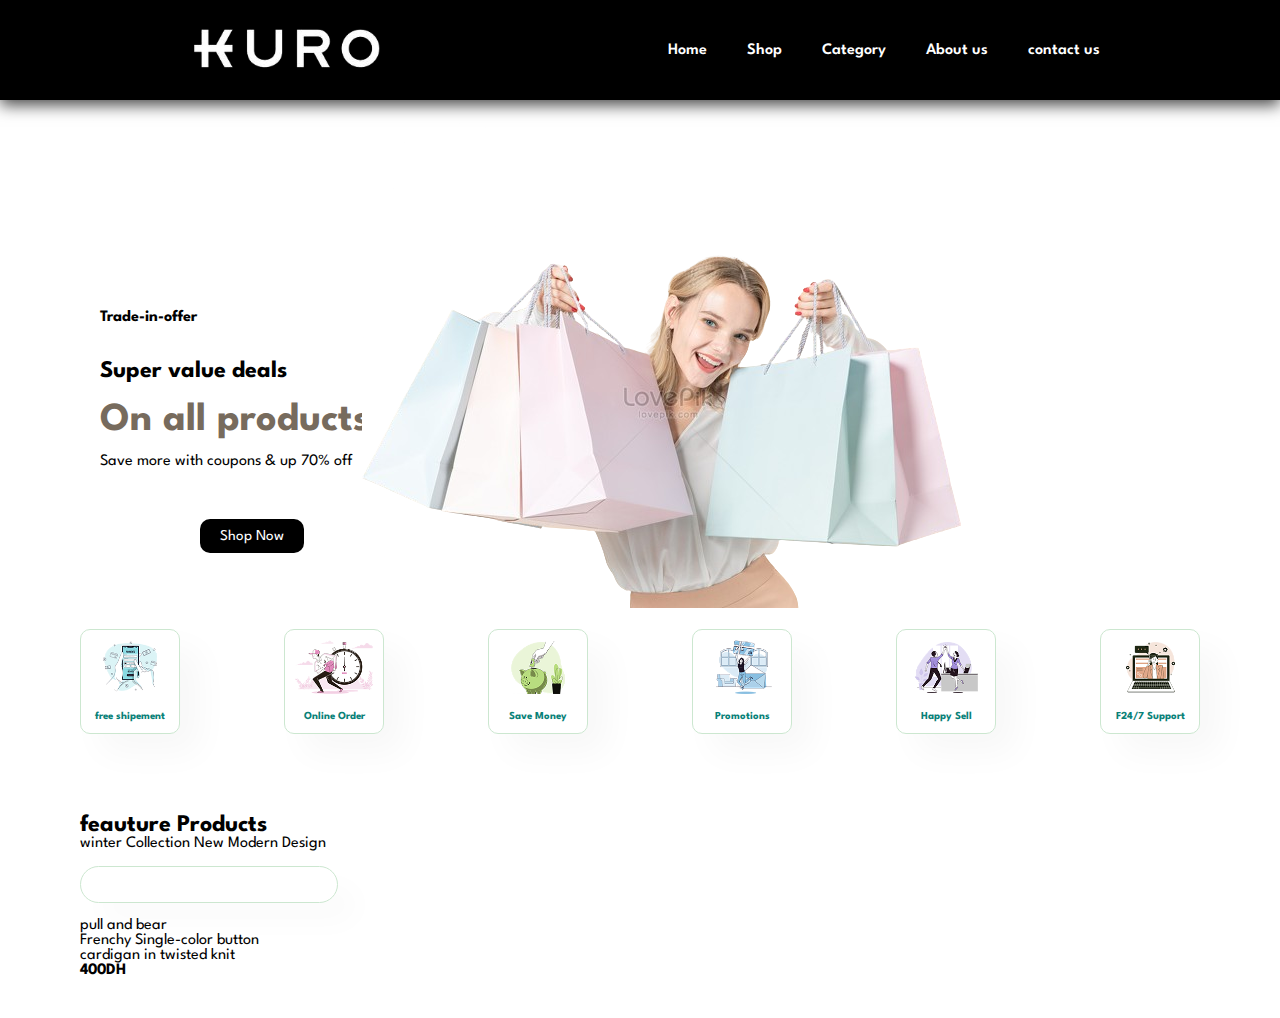
==== index.html @ 1a4fab9d "first commit" ====
<!DOCTYPE html>
<html lang="en">
<head>
    <link rel="stylesheet" href="style.css">
    <meta charset="UTF-8">
    <meta name="viewport" content="width=device-width, initial-scale=1.0">
    <title>KURO</title>
    <script defer src="https://use.fontawesome.com/releases/v5.15.4/js/all.js" ></script>
</head>
<body>
  <section id="header">
  <a href="#"><img src="logo.png" class="logo"></a> 
  <div>
    <ul class="navbar">
        <li class="active"><a href="index.html">Home</a></li>
        <li><a href="shop.html">Shop</a></li>
        <li><a href="">Category</a>
          
            <ul class="dropdown">
               
                <li><a href="#">Clothes </a></li>
                <li><a href="#">Accessories</a></li>
                <li><a href="#">Shoes</a></li>
                <li><a href="#">Bags</a></li>
                <li><a href="#">Beauty Cosmetics</a></li>
                <li><a href="#"></a></li>
            </ul>
          
        </li>
        <li><a href="about.html">About us</a></li>
        <li><a href="contact.html">contact us</a></li>
        <li><a href="cart.html"><i class="fas fa-shopping-bag" style="color: white;"></i></a></li>
        <li><a href="profile.html"><i class="fas fa-user" style="color: #ffffff;"></i></a></li>

    </ul>
  </div>

  </section>
  
  <section id="hero">
    <div id="lktba">
    <h4>Trade-in-offer</h4>
    <h2>Super value deals</h2>
    <h1>On all products</h1>
    <p>Save more with coupons & up 70% off</p>
    </div>
    <button>Shop Now</button>
    <div class="img">
      <img class="g" src="lovepik-fashion-model-shopping-picture_501399540-removebg-preview.png">
    </div>
  </section>
  
  <section id="feauture" class="section-p1">
    <div class="fe-box">
      <img src="f1.png" width="500px"  >
      <h6 id="c0">free shipement </h6>
      </div>
      <div class="fe-box">
        <img src="f2.png" width="500px"  >
        <h6 id="c1">Online Order </h6>
        </div>
        <div class="fe-box">
          <img src="f3.png" width="500px"  >
          <h6 id="c2">Save Money </h6>
          </div>
          <div class="fe-box">
            <img src="f4.png" width="500px"  >
            <h6 id="c3">Promotions </h6>
            </div>
            <div class="fe-box">
              <img src="f5.png" width="500px"  >
              <h6 id="c4">Happy Sell </h6>
              </div>
              <div class="fe-box">
                <img src="f6.png" width="500px"  >
                <h6 id="c5">F24/7 Support </h6>
                </div>

  </section>
  <section id="product1" class="section-p1">
<h2>feauture Products</h2>
<p>winter Collection New Modern Design</p>
<div class="pro">
  <img src="p1.jpg" alt="">
</div>
<div class="des">
  <span>pull and bear</span>
  <p>Frenchy Single-color button<br> cardigan in twisted knit</p>
<div class="star">
  <i class="fas fa-star"></i>
  <i class="fas fa-star"></i>
  <i class="fas fa-star"></i>
  <i class="fas fa-star"></i>
  <i class="fas fa-star"></i>
</div>
<h4>400DH</h4>
</div>
<a href="#"><i class="fas fa-shopping-cart"></i></a>



  </section>
</body>


</html>
---- style.css ----
@import url("https://fonts.googleapis.com/css2?family=Spartan:wght@100;200;300;400;500;600;700;800;900&display=swap");


* {
    margin: 0;
    padding: 0;
    box-sizing: border-box;
    font-family: "Spartan", sans-serif;
  }
  #header{
    display: flex ;
    align-items: center;
    justify-content: space-between;
    padding: 20px 80px;
    background-color: black;
    box-shadow: 0 5px 15px  rgba(0, 0, 0, 0.73);
    height: 100px;
    left: 0;

    

  }

  
  .navbar{
    display: flex;
    align-items:center ;
    justify-content: center;
    

  }
.navbar li{
  list-style: none;
  padding: 0 20px;

}
.navbar li a{
  text-decoration: none;
  font-size: 16px;
  font-weight: 600;
  color: white;

}
.navbar li a:hover{
  color:red;
  font-size:18px;
}

ul li ul.dropdown li{
  display: block;
  color: black;
  margin-bottom: 15px;
  margin-top:15 px;
  
  

}
ul li ul.dropdown li:last-child{
  border: none;
}
ul li ul.dropdown{
  width: 100%;
  background: white;
  position: absolute;
  z-index: 999;
  display: none;
  color: black;
  width: 150px;
  border-radius: 10px;
}
ul li:hover{
  background-color:black;
}

ul li:hover ul.dropdown{
  display: block;
}
.dropdown li:hover{
  background-color: white
}
ul.dropdown a{
  color:black;
  
}
 


#lktba h4 {
  padding-bottom: 15px;
  padding-top: 200px;
  padding-left: 100px;
  margin-top: 10px;

}
#lktba h1 {
 color: #776B5D;
 font-size: 40px;
 padding-left: 100px;
 margin-top: 20px;  
}
#lktba h2{
  padding-left: 100px;
  margin-top: 20px;
}
#lktba p{
  padding-left: 100px;
  font-size: 16px;
  margin: 15px 0 20px 0;
  
 }
 #hero button{
  background-color: black;
  color: white;
  font-size: 15px;
  font-weight:5px;
  border-radius: 10px;
  margin-top: 30px;
  margin-left: 200px;
  padding: 10px 20px;
  border-style: none;
  position: absolute;

  
}

.container {
  position: relative;
  width: 300px; 
  height: 200px; 
  border: 1px solid #ccc; /
}

.g {
  display: flex;
  justify-content: start;
  position: absolute;
  top: 200px;
  right: 0;
  transform: translate(-50%, 0); 
}

.section-p1{
  padding: 40px 80px ;
}
#feauture{
  display: flex;
  align-items: center;
  justify-content: space-between;
  flex-wrap: wrap;
}



#feauture .fe-box{
  
  width: 100px;
  text-align: center;
 padding:10px;
  box-shadow: 20px 20px 34px  rgba(0,0,0,0.03);
  border: 1px solid #cce7d0;
  border-radius: 10px ;
  margin-top: 100px;



}
#feauture .fe-box:hover{
  box-shadow: 10px 10px 54px rgba(70, 62, 221, 0.1);
  
}
#feauture .fe-box h6{
  display: inline-block;
  padding: 10px px 6px 45px;
  line-height: 1;
  border-radius: 5px;
  color: #088178;
  
  
}
#feauture .fe-box img{
  width: 100%;
  margin-bottom: 10px;
}
#product1 .pro{
  width: 23%;
  min-width: 250px;
  padding: 10px 12px;
  border: 1px solid #cce7d0;
  border-radius: 25px;
  cursor: pointer;
  box-shadow: 20px 20px 30px rgba(0, 0, 0, 0.02) ;
  margin: 15px 0;
  transition: 0.2s ease;
}
#product1 .pro:hover{
  box-shadow: 20px 20px 30px rgba(0, 0, 0, 0.06) ;
}

#product1 .pro img{
  width: 100%;
  border-radius: 20px;
}
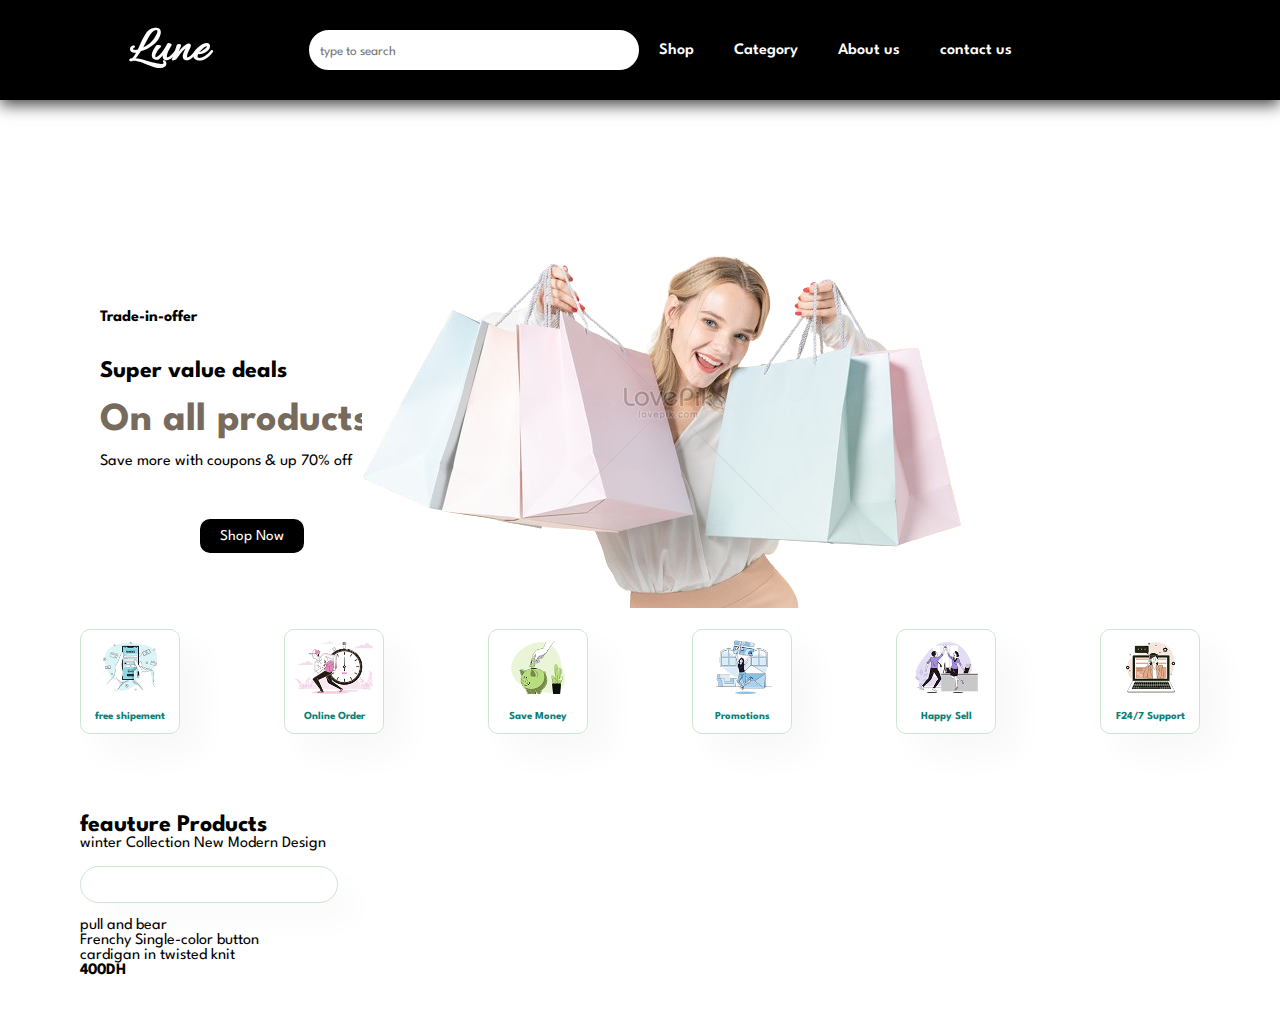
==== commit f5116edb: "fgch" ====
--- a/index.html
+++ b/index.html
@@ -5,17 +5,27 @@
     <meta charset="UTF-8">
     <meta name="viewport" content="width=device-width, initial-scale=1.0">
     <title>KURO</title>
+    <script src="script.js"></script>
+    <link rel="stylesheet" href="https://fonts.googleapis.com/css?family=Allura">
+    
     <script defer src="https://use.fontawesome.com/releases/v5.15.4/js/all.js" ></script>
 </head>
+
 <body>
   <section id="header">
-  <a href="#"><img src="logo.png" class="logo"></a> 
-  <div>
+   
+  <div class="head">
     <ul class="navbar">
-        <li class="active"><a href="index.html">Home</a></li>
+      <h2 id="logo"><a href="index.html"></a>Lune</h2>
+       <div class="main">
+        <input type="search" placeholder="type to search">
+        <a><a><i class="fas fa-search icon-search" style="color: #000000;"></i></a>
+      
+
+       </div>
+       
         <li><a href="shop.html">Shop</a></li>
         <li><a href="">Category</a>
-          
             <ul class="dropdown">
                
                 <li><a href="#">Clothes </a></li>
@@ -25,15 +35,25 @@
                 <li><a href="#">Beauty Cosmetics</a></li>
                 <li><a href="#"></a></li>
             </ul>
-          
-        </li>
+          </li>
         <li><a href="about.html">About us</a></li>
         <li><a href="contact.html">contact us</a></li>
         <li><a href="cart.html"><i class="fas fa-shopping-bag" style="color: white;"></i></a></li>
-        <li><a href="profile.html"><i class="fas fa-user" style="color: #ffffff;"></i></a></li>
-
+        <li><a href="profile.html"><i class="fas fa-user" style="color: #ffffff;"></i></a>
+            <ul class="dropdown">
+                <li><a href="login.php">log in</a></li>
+                <li><a href="UserRegister.php">sign up</a></li>
+            </ul>
+        </li>
+      
+       
+        
+        
     </ul>
   </div>
+
+        
+  
 
   </section>
   
--- a/style.css
+++ b/style.css
@@ -6,6 +6,15 @@
     padding: 0;
     box-sizing: border-box;
     font-family: "Spartan", sans-serif;
+  }
+
+  #logo{
+    color: white;
+    margin-left: 50px;
+    margin-right: 100px;
+    font-family: "Allura",sans-serif;
+    font-size: 50px;
+
   }
   #header{
     display: flex ;
@@ -17,15 +26,14 @@
     height: 100px;
     left: 0;
 
-    
-
-  }
+    }
 
   
   .navbar{
     display: flex;
     align-items:center ;
     justify-content: center;
+    justify-content: space-around;
     
 
   }
@@ -74,13 +82,18 @@
 
 ul li:hover ul.dropdown{
   display: block;
+
 }
 .dropdown li:hover{
-  background-color: white
+  background-color: #F3EEEA;
+  padding:10px;
 }
 ul.dropdown a{
   color:black;
   
+}
+ul li:hover ul.dropdown:first-child{
+  padding:100px;
 }
  
 
@@ -199,4 +212,28 @@
 #product1 .pro img{
   width: 100%;
   border-radius: 20px;
-}+}
+
+
+ .main{
+  width: 330px;
+  flex-direction: row-reverse;
+  border: 03px solid white;
+  padding: 08px;
+  border-radius: 30px;
+  background-color: white;
+
+ }
+ input{
+  background-color: white;
+  border: 0px;
+  outline: 0px;
+  width: 250px;
+
+ } 
+ .icon-search{
+  color: black;
+  font-size: 20px;
+
+
+ }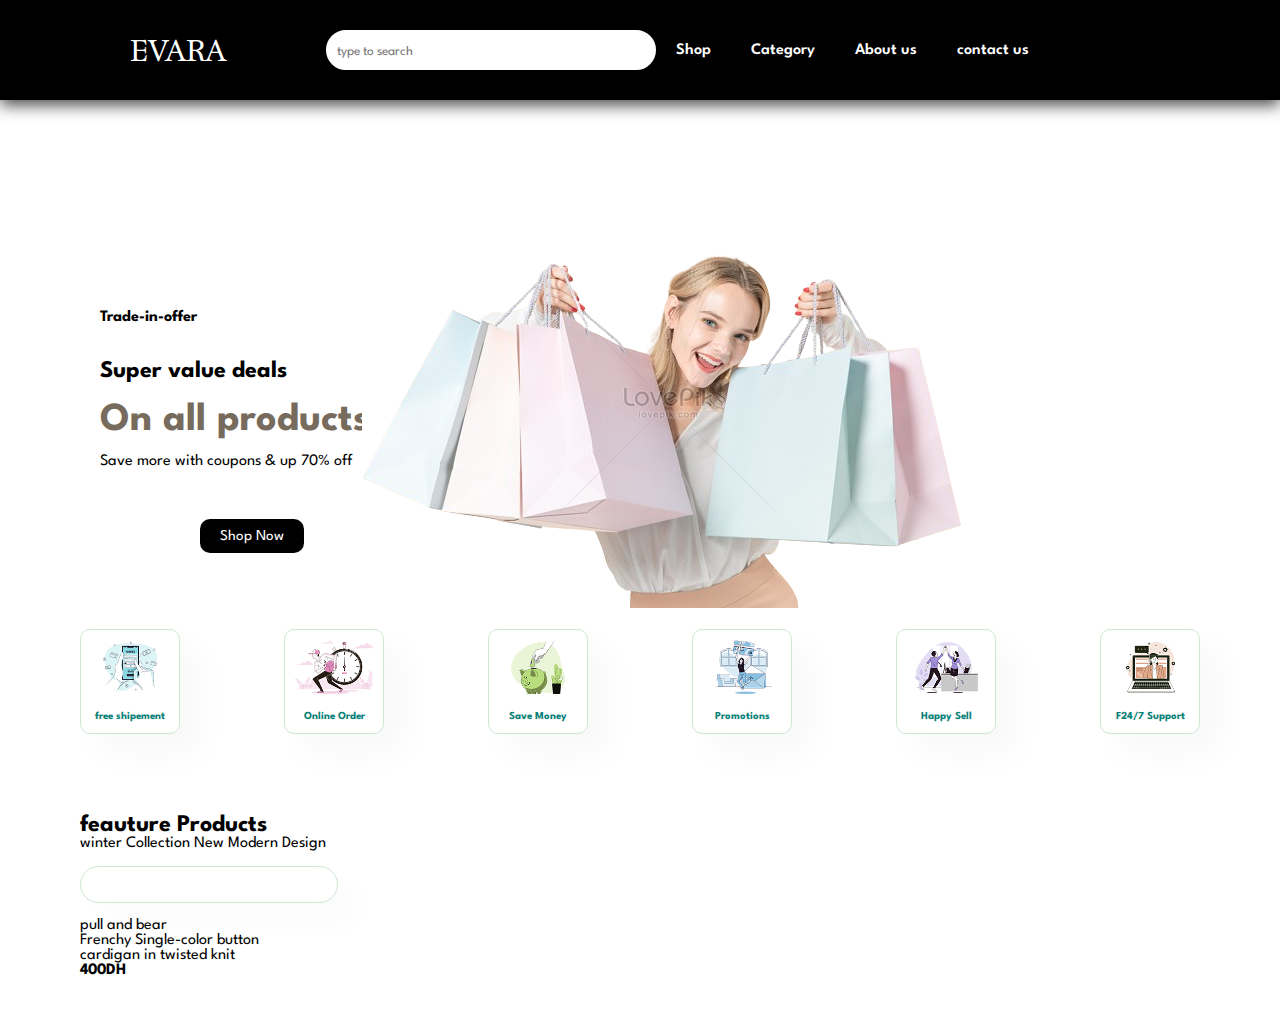
==== commit 04668185: "first commit" ====
--- a/index.html
+++ b/index.html
@@ -4,9 +4,9 @@
     <link rel="stylesheet" href="style.css">
     <meta charset="UTF-8">
     <meta name="viewport" content="width=device-width, initial-scale=1.0">
-    <title>KURO</title>
+    <title>EVARA</title>
     <script src="script.js"></script>
-    <link rel="stylesheet" href="https://fonts.googleapis.com/css?family=Allura">
+    <link rel="stylesheet" href="https://fonts.googleapis.com/css?family=Hedvig Letters Serif">
     
     <script defer src="https://use.fontawesome.com/releases/v5.15.4/js/all.js" ></script>
 </head>
@@ -16,7 +16,7 @@
    
   <div class="head">
     <ul class="navbar">
-      <h2 id="logo"><a href="index.html"></a>Lune</h2>
+      <h2 id="logo"><a href="index.html"></a>EVARA</h2>
        <div class="main">
         <input type="search" placeholder="type to search">
         <a><a><i class="fas fa-search icon-search" style="color: #000000;"></i></a>
--- a/style.css
+++ b/style.css
@@ -12,8 +12,8 @@
     color: white;
     margin-left: 50px;
     margin-right: 100px;
-    font-family: "Allura",sans-serif;
-    font-size: 50px;
+    font-family: "Hedvig Letters Serif",sans-serif;
+    font-size: 30px;
 
   }
   #header{
